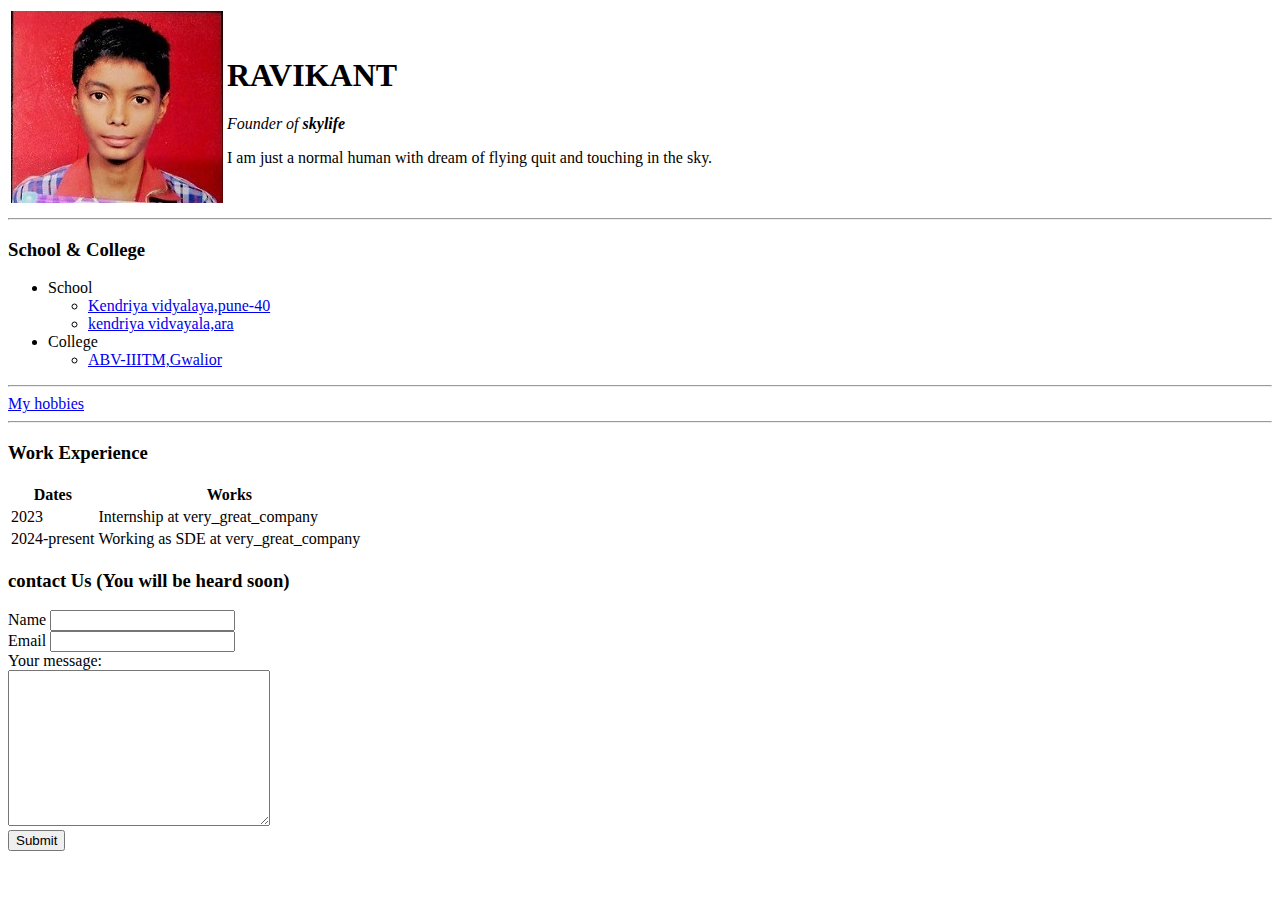
==== index.html @ 48ea6a37 "Added initial web pages files" ====
<!DOCTYPE html>
<html lang="en">
<!-- head tag tolds browser how to handle this page beacuse it contains information about web page  -->

<head>
    <meta charset="UTF-8">
    <meta http-equiv="X-UA-Compatible" content="IE=edge">
    <meta name="viewport" content="width=device-width, initial-scale=1.0">
    <title>Ravikant personal page</title>
</head>

<body>
    <table>
        <tr>
            <td><img src="/ravimg.jpg" alt="Ravikant profile picture"></td>
            <td>
                <h1>RAVIKANT</h1>
                <p> <em>Founder of <strong>skylife</strong> </em> </p>
                <p>I am just a normal human with dream of flying quit and touching in the sky.</p>
            </td>
        </tr>
    </table>

    <hr>

    <h3>School & College</h3>
    <ul>
        <li>School
            <ul>
                <li> <a href="https://armyareapune.kvs.ac.in/">Kendriya vidyalaya,pune-40 </a> </li>
                <li> <a href="https://arah.kvs.ac.in/">kendriya vidvayala,ara</a></li>
            </ul>
        </li>
        <li>College
            <ul>
                <li> <a href="https://www.iiitm.ac.in/index.php/en/">ABV-IIITM,Gwalior</a> </li>
            </ul>
        </li>
    </ul>

    <hr>

    <a href="hobbies.html" target="_blank">My hobbies</a>

    <hr>

    <h3>Work Experience</h3>
    <table>
        <thead>
            <tr>
                <th>Dates</th>
                <th>Works</th>
            </tr>
        </thead>
        <tbody>
            <tr>
                <td>2023</td>
                <td>Internship at very_great_company</td>
            </tr>
            <tr>
                <td>2024-present</td>
                <td>Working as SDE at very_great_company</td>
            </tr>
        </tbody>
    </table>

    <h3>contact Us (You will be heard soon)</h3>
    <form action="mailto:jankmurian@gmail.com" method="POST" enctype="text/plain">
        <label>Name</label>
        <input type="text" name="name"> <br>
        <label>Email</label>
        <input type="email" name="email"> <br>
        <label>Your message:</label> <br>
        <textarea name="message" id="" cols="30" rows="10"></textarea> <br>
        <input type="submit" name="" id="">
    </form>
</body>


</html>
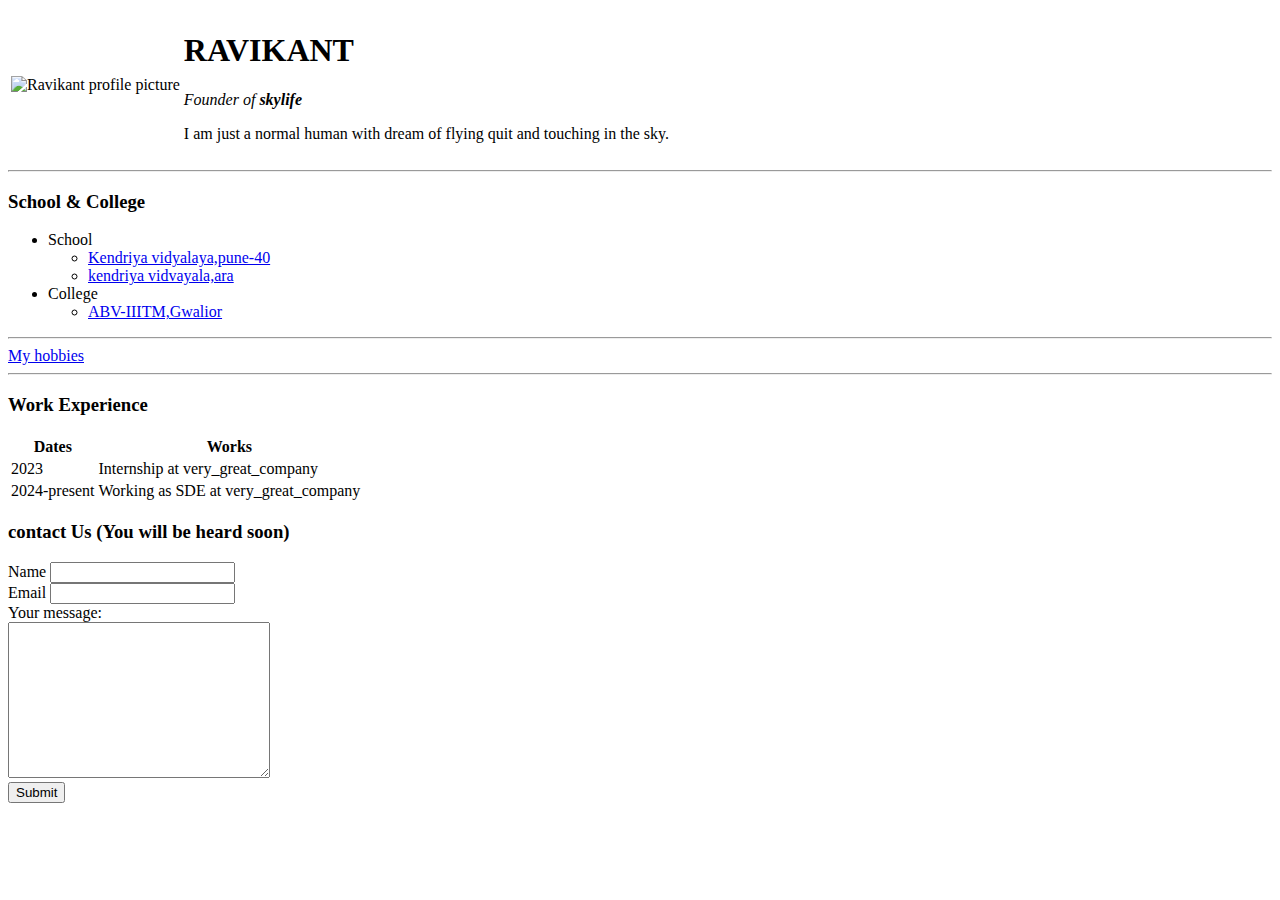
==== commit 06d7e2b2: "Update index.html" ====
--- a/index.html
+++ b/index.html
@@ -12,7 +12,7 @@
 <body>
     <table>
         <tr>
-            <td><img src="/ravimg.jpg" alt="Ravikant profile picture"></td>
+            <td><img src="https://www.instagram.com/p/CFT5vpos8E0/" alt="Ravikant profile picture"></td>
             <td>
                 <h1>RAVIKANT</h1>
                 <p> <em>Founder of <strong>skylife</strong> </em> </p>
@@ -77,4 +77,4 @@
 </body>
 
 
-</html>+</html>
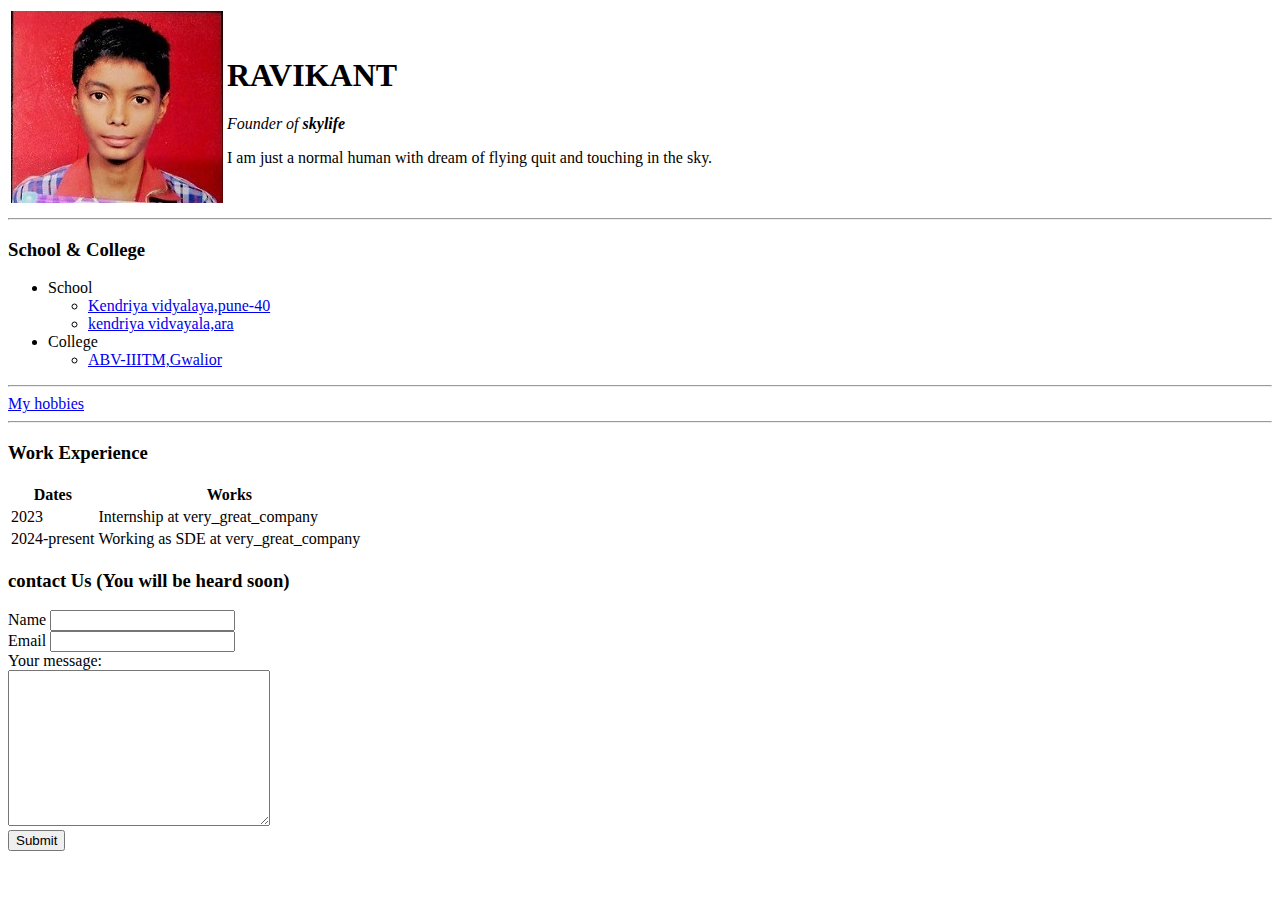
==== commit 006c6e13: "Add files via upload" ====
--- a/index.html
+++ b/index.html
@@ -12,7 +12,7 @@
 <body>
     <table>
         <tr>
-            <td><img src="https://www.instagram.com/p/CFT5vpos8E0/" alt="Ravikant profile picture"></td>
+            <td><img src="/ravimg.png" alt="Ravikant profile picture"></td>
             <td>
                 <h1>RAVIKANT</h1>
                 <p> <em>Founder of <strong>skylife</strong> </em> </p>
@@ -77,4 +77,4 @@
 </body>
 
 
-</html>
+</html>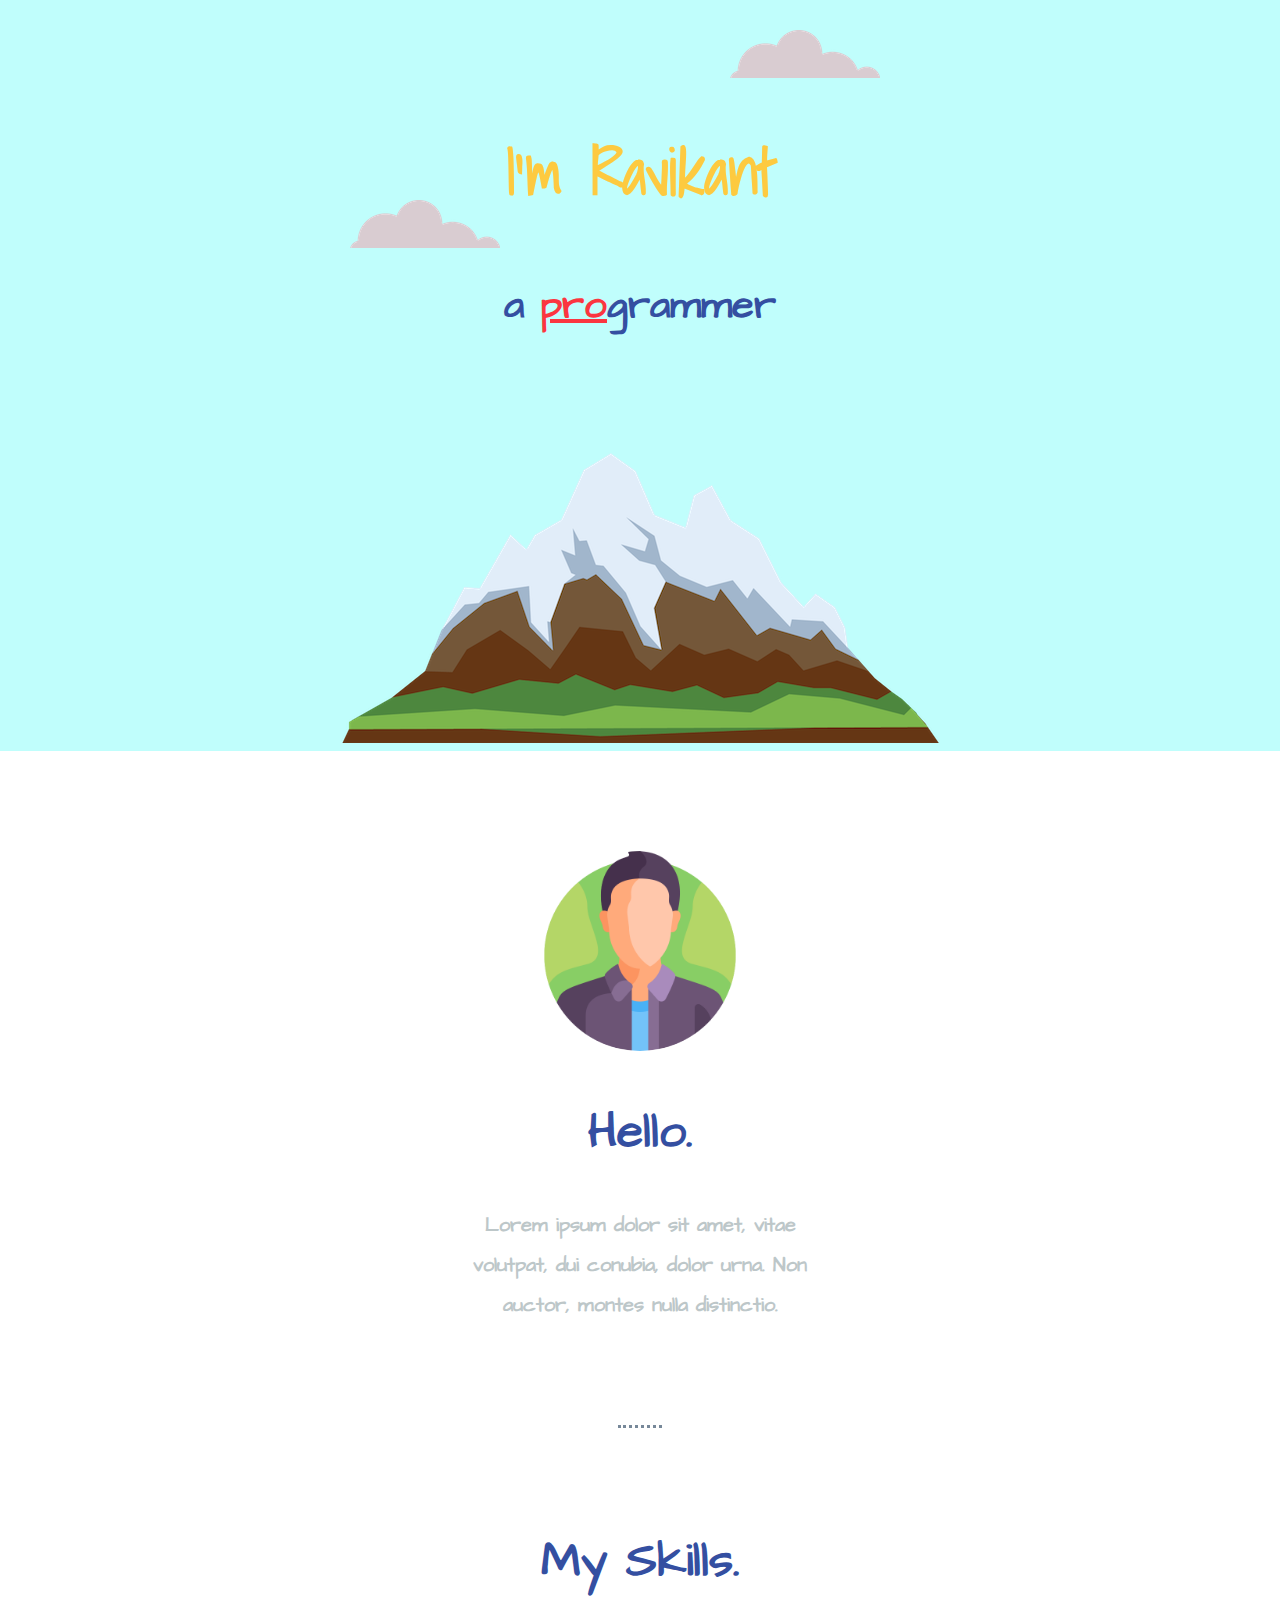
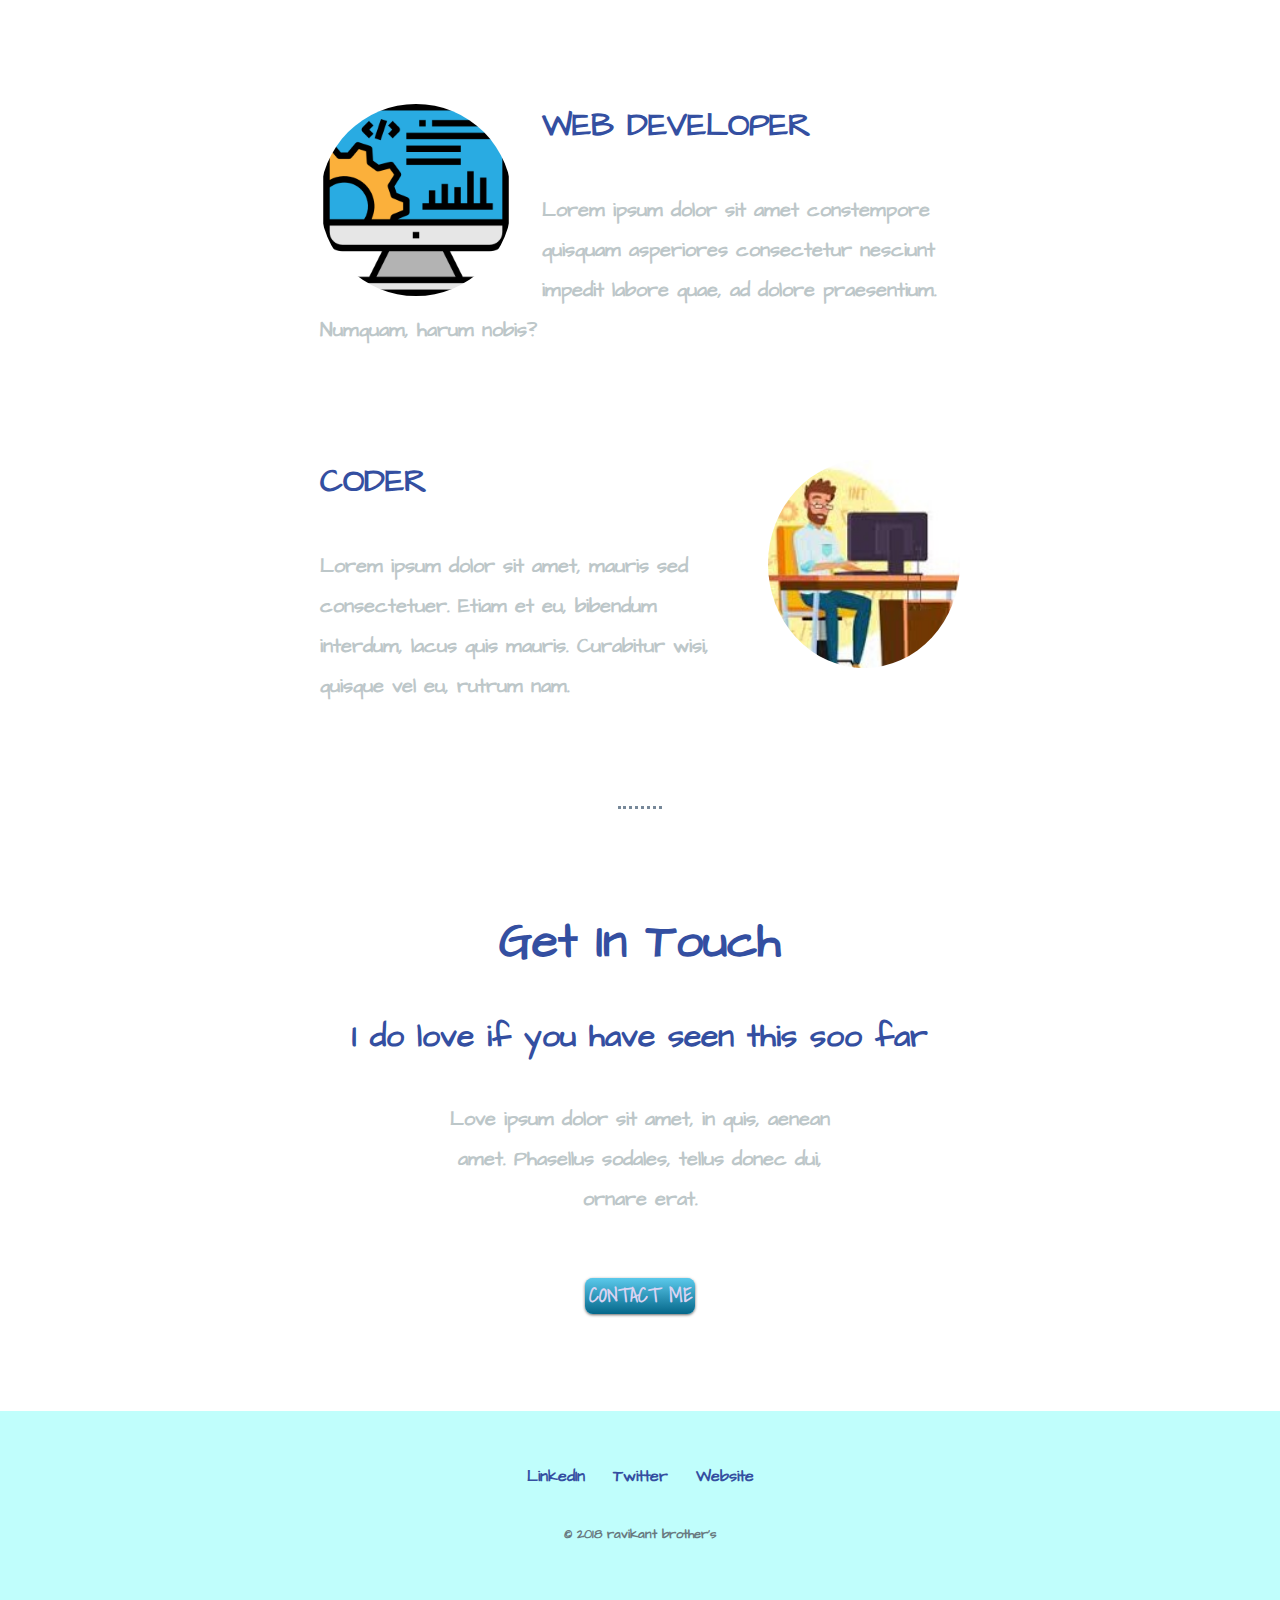
==== commit 2a2c033c: "Learned upto css(14/5/2021) and also got vaccinated" ====
--- a/index.html
+++ b/index.html
@@ -1,80 +1,63 @@
 <!DOCTYPE html>
 <html lang="en">
-<!-- head tag tolds browser how to handle this page beacuse it contains information about web page  -->
 
 <head>
     <meta charset="UTF-8">
     <meta http-equiv="X-UA-Compatible" content="IE=edge">
     <meta name="viewport" content="width=device-width, initial-scale=1.0">
-    <title>Ravikant personal page</title>
+    <title>Ravikant</title>
+    <link rel="stylesheet" href="CSS/styles.css">
+    <link rel="icon" href="favicon.ico">
+    <link rel="preconnect" href="https://fonts.gstatic.com">
+    <link href="https://fonts.googleapis.com/css2?family=Architects+Daughter&family=Open+Sans&family=Shadows+Into+Light&display=swap" rel="stylesheet">
 </head>
 
 <body>
-    <table>
-        <tr>
-            <td><img src="/ravimg.png" alt="Ravikant profile picture"></td>
-            <td>
-                <h1>RAVIKANT</h1>
-                <p> <em>Founder of <strong>skylife</strong> </em> </p>
-                <p>I am just a normal human with dream of flying quit and touching in the sky.</p>
-            </td>
-        </tr>
-    </table>
+    <div class="top-container">
+        <img class="top-cloud" src="./cloud.png" alt="cloudimg">
+        <h1> I'm Ravikant</h1>
+        <p class="initialine">a <span class="pro">pro</span>grammer</p>
+        <img class="bottom-cloud" src="./cloud.png" alt="cloudimg">
+        <img class="mountain" src="./mountain.png" alt="mountainimg">
+    </div>
 
-    <hr>
+    <div class="middle-container">
+        <div class="profile">
+            <img class="profileimg" src="man.png" alt="My pic">
+            <h2>Hello.</h2>
+            <p class="intro">Lorem ipsum dolor sit amet, vitae volutpat, dui conubia, dolor urna. Non auctor, montes nulla distinctio.
+            </p>
+        </div>
+        <hr>
+        <div class="skills">
+            <h2>My Skills.</h2>
+            <div class="skill-row">
+                <img class="skillimg1" src="seo.png" alt="web dev">
+                <h3>WEB DEVELOPER</h3>
+                <p>Lorem ipsum dolor sit amet constempore quisquam asperiores consectetur nesciunt impedit labore quae, ad dolore praesentium. Numquam, harum nobis?
+                </p>
+            </div>
+            <div class="skill-row">
+                <img class="skillimg2" src="coding.jpeg" alt="coder">
+                <h3>CODER</h3>
+                <p>Lorem ipsum dolor sit amet, mauris sed consectetuer. Etiam et eu, bibendum interdum, lacus quis mauris. Curabitur wisi, quisque vel eu, rutrum nam.</p>
+            </div>
+        </div>
+        <hr>
+        <div class="contact-me">
+            <h2>Get In Touch</h2>
+            <h3>I do love if you have seen this soo far</h3>
+            <p class="contact-message">Love ipsum dolor sit amet, in quis, aenean amet. Phasellus sodales, tellus donec dui, ornare erat.</p>
+            <a class="btn" href="mailto:jankmurian@email.com">CONTACT ME</a>
+        </div>
+    </div>
 
-    <h3>School & College</h3>
-    <ul>
-        <li>School
-            <ul>
-                <li> <a href="https://armyareapune.kvs.ac.in/">Kendriya vidyalaya,pune-40 </a> </li>
-                <li> <a href="https://arah.kvs.ac.in/">kendriya vidvayala,ara</a></li>
-            </ul>
-        </li>
-        <li>College
-            <ul>
-                <li> <a href="https://www.iiitm.ac.in/index.php/en/">ABV-IIITM,Gwalior</a> </li>
-            </ul>
-        </li>
-    </ul>
-
-    <hr>
-
-    <a href="hobbies.html" target="_blank">My hobbies</a>
-
-    <hr>
-
-    <h3>Work Experience</h3>
-    <table>
-        <thead>
-            <tr>
-                <th>Dates</th>
-                <th>Works</th>
-            </tr>
-        </thead>
-        <tbody>
-            <tr>
-                <td>2023</td>
-                <td>Internship at very_great_company</td>
-            </tr>
-            <tr>
-                <td>2024-present</td>
-                <td>Working as SDE at very_great_company</td>
-            </tr>
-        </tbody>
-    </table>
-
-    <h3>contact Us (You will be heard soon)</h3>
-    <form action="mailto:jankmurian@gmail.com" method="POST" enctype="text/plain">
-        <label>Name</label>
-        <input type="text" name="name"> <br>
-        <label>Email</label>
-        <input type="email" name="email"> <br>
-        <label>Your message:</label> <br>
-        <textarea name="message" id="" cols="30" rows="10"></textarea> <br>
-        <input type="submit" name="" id="">
-    </form>
+    <div class="bottom-container">
+        <a class="footer-link" href="https://www.linkedin.com/">LinkedIn</a>
+        <a class="footer-link" href="https://twitter.com/">Twitter</a>
+        <a class="footer-link" href="https://www.appbrewery.co/">Website</a>
+        <p class="copyright">© 2018 ravikant brother's</p>
+    </div>
 </body>
 
-
 </html>--- a/CSS/styles.css
+++ b/CSS/styles.css
@@ -0,0 +1,158 @@
+body {
+    margin: 0;
+    text-align: center;
+    font-family: 'Architects Daughter', cursive;
+    font-size: 20px;
+    color: #bdc7c9;
+    font-weight: 600;
+}
+
+h1 {
+    font-size: 4rem;
+    margin-top: 20px;
+    font-family: 'Shadows Into Light', cursive;
+    font-weight: bold;
+    color: #fdca40;
+}
+
+h3 {
+    font-size: 2rem;
+    color: #344fa1;
+}
+
+h2 {
+    font-size: 3rem;
+    color: #344fa1;
+}
+
+a {
+    font-size: 1rem;
+    color: #344fa1;
+    padding: 0 10px;
+    text-decoration: none;
+}
+
+a:hover {
+    color: #687980;
+}
+
+p {
+    line-height: 2;
+}
+
+hr {
+    width: 3%;
+    border: dotted;
+    border-bottom: none;
+    margin: 100px auto;
+    color: lightslategray;
+}
+
+.intro {
+    width: 30%;
+    margin: auto;
+}
+
+.top-container {
+    background-color: #c0fefc;
+    padding-top: 100px;
+}
+
+.middle-container {
+    margin: 100px 0;
+}
+
+.bottom-container {
+    background-color: #c0fefc;
+    padding: 50px 0 20px;
+}
+
+.skill-row {
+    width: 50%;
+    margin: 100px auto 100px auto;
+    text-align: left;
+    line-height: 2;
+}
+
+.skillimg1 {
+    width: 30%;
+    height: 30%;
+    margin-top: 10px;
+    border-radius: 100%;
+    float: left;
+    margin-right: 30px;
+}
+
+.skillimg2 {
+    width: 30%;
+    height: 30%;
+    margin-top: 10px;
+    border-radius: 100%;
+    float: right;
+    margin-left: 30px;
+}
+
+.profileimg {
+    width: 200px;
+    height: 200px;
+    border-radius: 100%;
+}
+
+.pro {
+    text-decoration: underline;
+    font-weight: bold;
+    color: #fb3640;
+}
+
+.bottom-cloud {
+    position: absolute;
+    left: 350px;
+    top: 200px;
+}
+
+.top-cloud {
+    position: absolute;
+    right: 400px;
+    top: 30px;
+}
+
+.initialine {
+    font-size: 2.5rem;
+    color: #344fa1;
+}
+
+.contact-message {
+    width: 30%;
+    margin: 40px auto 60px;
+}
+
+.btn {
+    background: #5bc9eb;
+    background-image: -webkit-linear-gradient(top, #5bc9eb, #05678a);
+    background-image: -moz-linear-gradient(top, #5bc9eb, #05678a);
+    background-image: -ms-linear-gradient(top, #5bc9eb, #05678a);
+    background-image: -o-linear-gradient(top, #5bc9eb, #05678a);
+    background-image: linear-gradient(to bottom, #5bc9eb, #05678a);
+    -webkit-border-radius: 8;
+    -moz-border-radius: 8;
+    border-radius: 8px;
+    -webkit-box-shadow: 0px 1px 3px #666666;
+    -moz-box-shadow: 0px 1px 3px #666666;
+    box-shadow: 0px 1px 3px #666666;
+    font-family: 'Shadows Into Light', cursive;
+    color: #dad3f2;
+    font-size: 20px;
+    padding: 1px 2px 3px 4px;
+    text-decoration: none;
+}
+
+.btn:hover {
+    background: #db792e;
+    text-decoration: none;
+}
+
+.copyright {
+    color: #687980;
+    font-size: 0.8rem;
+    padding: 20px 0;
+}